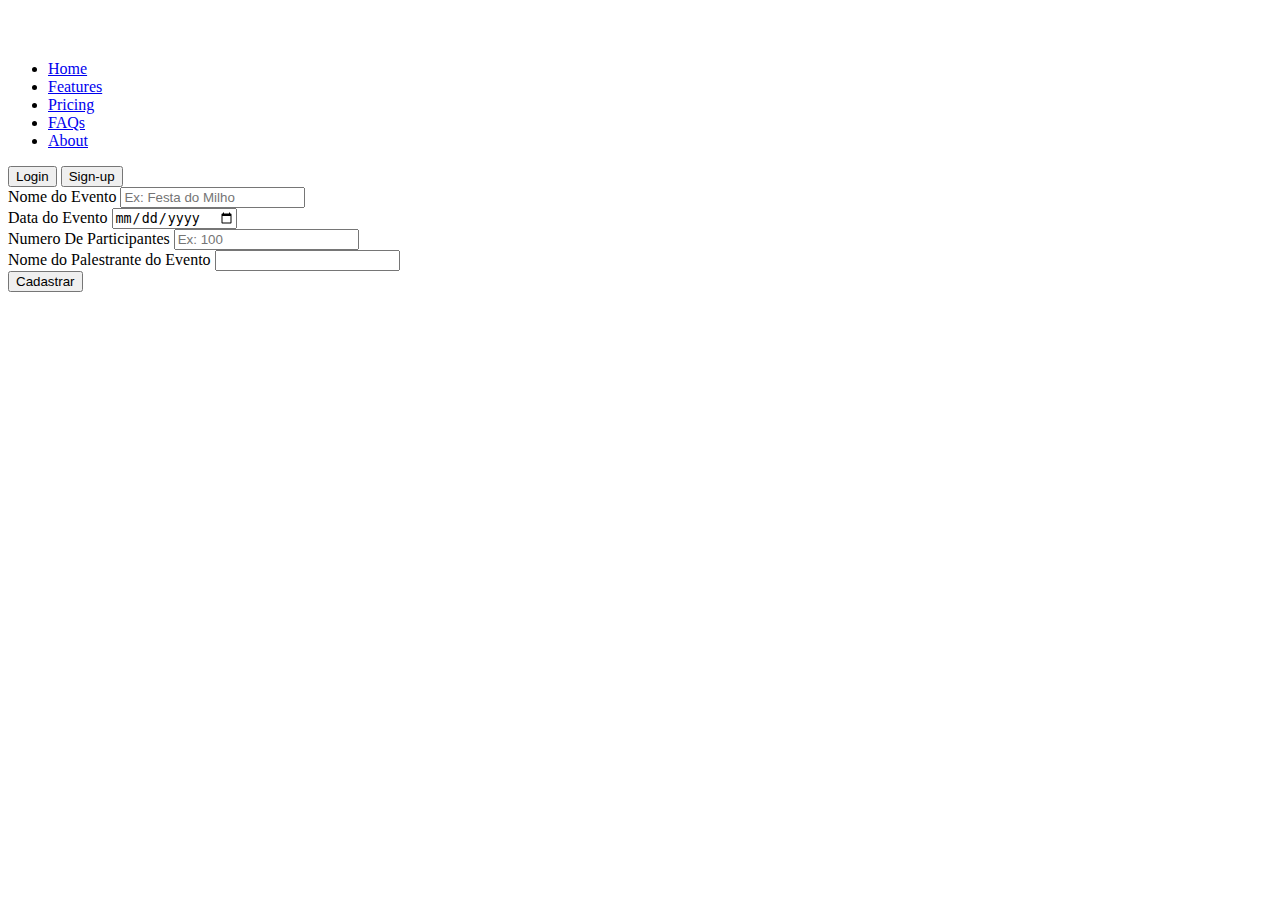
==== index.html @ 4d21f406 "RECEBA" ====
<!DOCTYPE html>
<html lang="en">

<head>
    <meta charset="UTF-8">
    <meta http-equiv="X-UA-Compatible" content="IE=edge">
    <meta name="viewport" content="width=device-width, initial-scale=1.0">
    <title>Document</title>
    <link rel="stylesheet" href="style.css">
    <link href="https://cdn.jsdelivr.net/npm/bootstrap@5.3.0-alpha3/dist/css/bootstrap.min.css" rel="stylesheet"
        integrity="sha384-KK94CHFLLe+nY2dmCWGMq91rCGa5gtU4mk92HdvYe+M/SXH301p5ILy+dN9+nJOZ" crossorigin="anonymous">
</head>

<body>
    <div class="container">
        <header
            class="d-flex flex-wrap align-items-center justify-content-center justify-content-md-between py-3 mb-4 border-bottom">
            <div class="col-md-3 mb-2 mb-md-0">
                <a href="/" class="d-inline-flex link-body-emphasis text-decoration-none">
                    <svg class="bi" width="40" height="32" role="img" aria-label="Bootstrap">
                        <use xlink:href="#bootstrap"></use>
                    </svg>
                </a>
            </div>

            <ul class="nav col-12 col-md-auto mb-2 justify-content-center mb-md-0">
                <li><a href="#" class="nav-link px-2 link-secondary">Home</a></li>
                <li><a href="#" class="nav-link px-2">Features</a></li>
                <li><a href="#" class="nav-link px-2">Pricing</a></li>
                <li><a href="#" class="nav-link px-2">FAQs</a></li>
                <li><a href="#" class="nav-link px-2">About</a></li>
            </ul>

            <div class="col-md-3 text-end">
                <button type="button" class="btn btn-outline-primary me-2">Login</button>
                <button type="button" class="btn btn-primary">Sign-up</button>
            </div>
        </header>
    </div>
    <section>
        <div class="container">
            <form action="">
                <div class="mb-3">
                    <label for="eNome" class="form-label">Nome do Evento</label>
                    <input type="text" class="form-control" id="eNome" placeholder="Ex: Festa do Milho">
                </div>
                <div class="mb-3">
                    <label for="eData" class="form-label">Data do Evento</label>
                    <input type="date" class="form-control" id="eData" placeholder="DD/MM/AAAA">
                </div>
                <div class="mb-3">
                    <label for="eNumero" class="form-label">Numero De Participantes</label>
                    <input type="number" class="form-control" id="eNumero" placeholder="Ex: 100">
                </div>
                <div class="mb-3">
                    <label for="eNomeP" class="form-label">Nome do Palestrante do Evento</label>
                    <input type="text" class="form-control" id="eNomeP" placeholder="">
                </div>
                <input type="submit" value="Cadastrar" onclick="cadastroEvento()">
            </form>
        </div>
    </section>
</body>
<script src="script.js"></script>
<script src="https://cdn.jsdelivr.net/npm/bootstrap@5.3.0-alpha3/dist/js/bootstrap.bundle.min.js"
    integrity="sha384-ENjdO4Dr2bkBIFxQpeoTz1HIcje39Wm4jDKdf19U8gI4ddQ3GYNS7NTKfAdVQSZe"
    crossorigin="anonymous"></script>

</html>
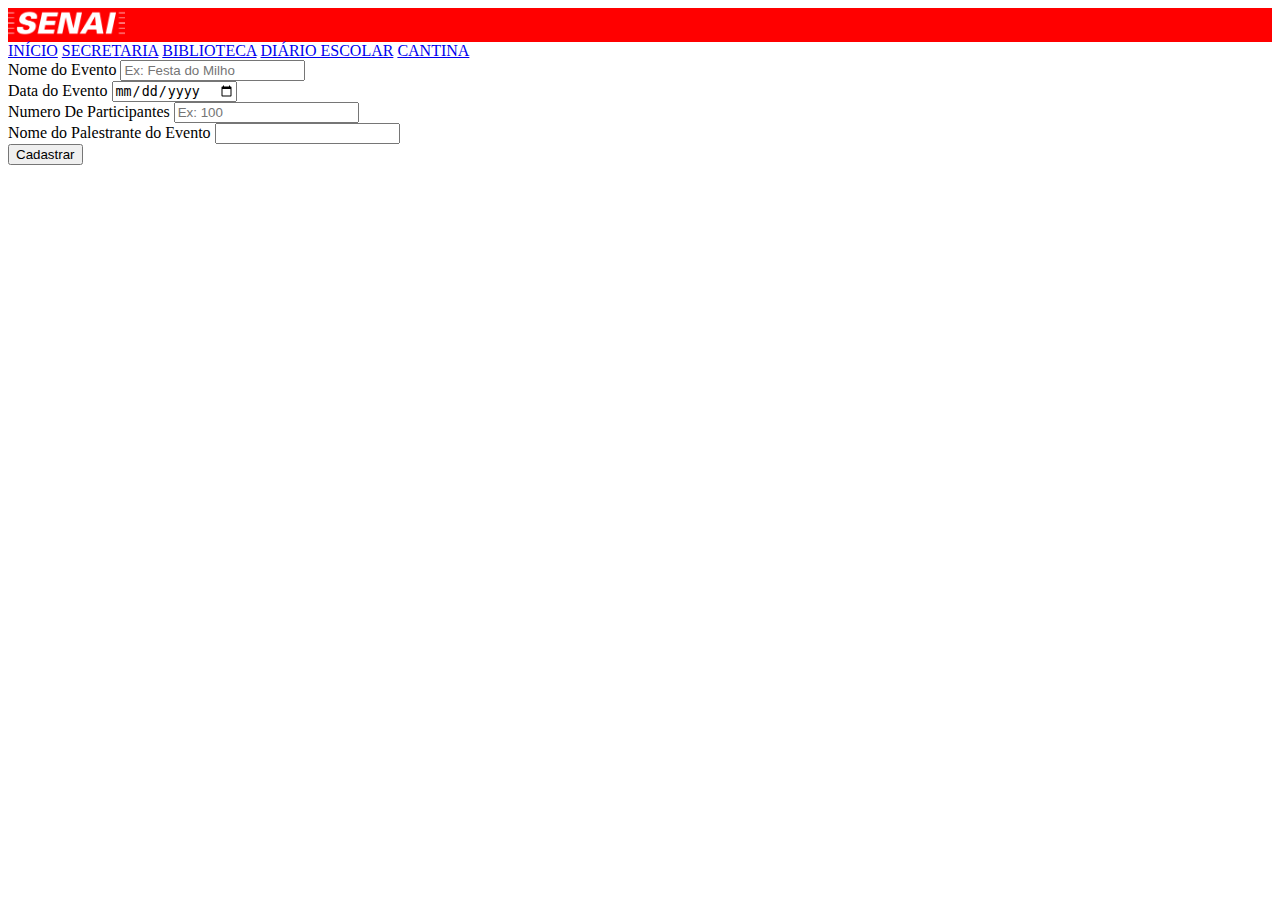
==== commit adbdb803: "Header feita" ====
--- a/index.html
+++ b/index.html
@@ -12,31 +12,27 @@
 </head>
 
 <body>
-    <div class="container">
-        <header
-            class="d-flex flex-wrap align-items-center justify-content-center justify-content-md-between py-3 mb-4 border-bottom">
-            <div class="col-md-3 mb-2 mb-md-0">
-                <a href="/" class="d-inline-flex link-body-emphasis text-decoration-none">
-                    <svg class="bi" width="40" height="32" role="img" aria-label="Bootstrap">
-                        <use xlink:href="#bootstrap"></use>
-                    </svg>
-                </a>
+    <header>
+        <nav class="navbar navbar-expand-lg navbar-light" style="background-color: #ff0000;">
+            <div class="container-fluid">
+                <div class="collapse navbar-collapse justify-content-center">
+                    <img src="img/SENAI_São_Paulo_logo.png" alt="" style="height:30px">
+                </div>
             </div>
+        </nav>
+        <nav class="navbar bg-body-tertiary">
+            <form class="container-fluid justify-content-center">
+                <a class="btn btn-outline-danger me-2" href="#" role="button">INÍCIO</a>
+                <a class="btn btn-outline-danger me-2" href="#" role="button">SECRETARIA</a>
+                <a class="btn btn-outline-danger me-2" href="#" role="button">BIBLIOTECA</a>
+                <a class="btn btn-outline-danger me-2" href="#" role="button">DIÁRIO ESCOLAR</a>
+                <a class="btn btn-outline-danger me-2" href="#" role="button">CANTINA</a>      
+            </form>
+        </nav>
+    </header>
 
-            <ul class="nav col-12 col-md-auto mb-2 justify-content-center mb-md-0">
-                <li><a href="#" class="nav-link px-2 link-secondary">Home</a></li>
-                <li><a href="#" class="nav-link px-2">Features</a></li>
-                <li><a href="#" class="nav-link px-2">Pricing</a></li>
-                <li><a href="#" class="nav-link px-2">FAQs</a></li>
-                <li><a href="#" class="nav-link px-2">About</a></li>
-            </ul>
 
-            <div class="col-md-3 text-end">
-                <button type="button" class="btn btn-outline-primary me-2">Login</button>
-                <button type="button" class="btn btn-primary">Sign-up</button>
-            </div>
-        </header>
-    </div>
+
     <section>
         <div class="container">
             <form action="">
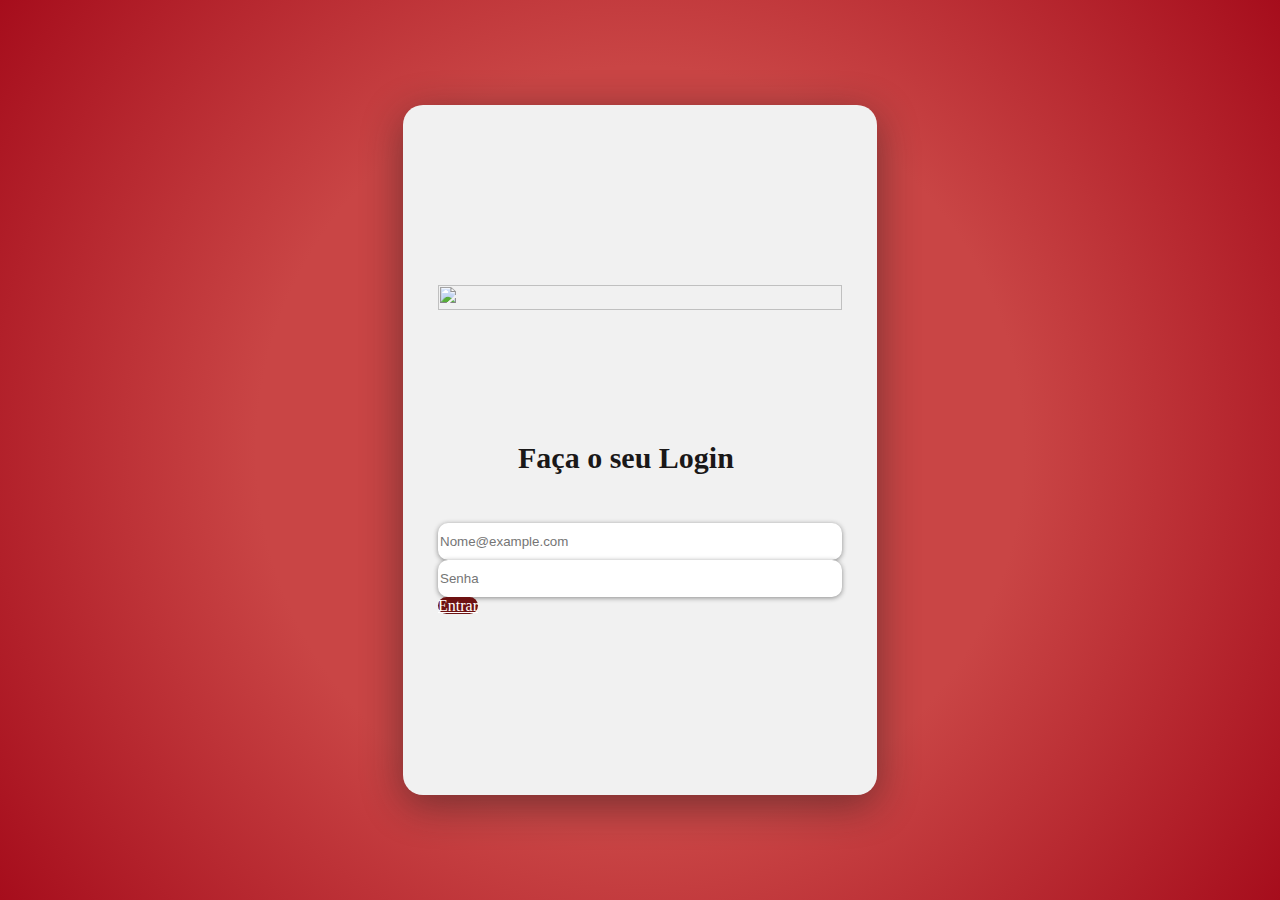
==== commit a44cf009: "Add files via upload" ====
--- a/index.html
+++ b/index.html
@@ -1,65 +1,39 @@
-<!DOCTYPE html>
-<html lang="en">
-
-<head>
-    <meta charset="UTF-8">
-    <meta http-equiv="X-UA-Compatible" content="IE=edge">
-    <meta name="viewport" content="width=device-width, initial-scale=1.0">
-    <title>Document</title>
-    <link rel="stylesheet" href="style.css">
-    <link href="https://cdn.jsdelivr.net/npm/bootstrap@5.3.0-alpha3/dist/css/bootstrap.min.css" rel="stylesheet"
-        integrity="sha384-KK94CHFLLe+nY2dmCWGMq91rCGa5gtU4mk92HdvYe+M/SXH301p5ILy+dN9+nJOZ" crossorigin="anonymous">
-</head>
-
-<body>
-    <header>
-        <nav class="navbar navbar-expand-lg navbar-light" style="background-color: #ff0000;">
-            <div class="container-fluid">
-                <div class="collapse navbar-collapse justify-content-center">
-                    <img src="img/SENAI_São_Paulo_logo.png" alt="" style="height:30px">
-                </div>
-            </div>
-        </nav>
-        <nav class="navbar bg-body-tertiary">
-            <form class="container-fluid justify-content-center">
-                <a class="btn btn-outline-danger me-2" href="#" role="button">INÍCIO</a>
-                <a class="btn btn-outline-danger me-2" href="#" role="button">SECRETARIA</a>
-                <a class="btn btn-outline-danger me-2" href="#" role="button">BIBLIOTECA</a>
-                <a class="btn btn-outline-danger me-2" href="#" role="button">DIÁRIO ESCOLAR</a>
-                <a class="btn btn-outline-danger me-2" href="#" role="button">CANTINA</a>      
-            </form>
-        </nav>
-    </header>
-
-
-
-    <section>
-        <div class="container">
-            <form action="">
-                <div class="mb-3">
-                    <label for="eNome" class="form-label">Nome do Evento</label>
-                    <input type="text" class="form-control" id="eNome" placeholder="Ex: Festa do Milho">
-                </div>
-                <div class="mb-3">
-                    <label for="eData" class="form-label">Data do Evento</label>
-                    <input type="date" class="form-control" id="eData" placeholder="DD/MM/AAAA">
-                </div>
-                <div class="mb-3">
-                    <label for="eNumero" class="form-label">Numero De Participantes</label>
-                    <input type="number" class="form-control" id="eNumero" placeholder="Ex: 100">
-                </div>
-                <div class="mb-3">
-                    <label for="eNomeP" class="form-label">Nome do Palestrante do Evento</label>
-                    <input type="text" class="form-control" id="eNomeP" placeholder="">
-                </div>
-                <input type="submit" value="Cadastrar" onclick="cadastroEvento()">
-            </form>
-        </div>
-    </section>
-</body>
-<script src="script.js"></script>
-<script src="https://cdn.jsdelivr.net/npm/bootstrap@5.3.0-alpha3/dist/js/bootstrap.bundle.min.js"
-    integrity="sha384-ENjdO4Dr2bkBIFxQpeoTz1HIcje39Wm4jDKdf19U8gI4ddQ3GYNS7NTKfAdVQSZe"
-    crossorigin="anonymous"></script>
-
+<!DOCTYPE html>
+<html lang="en">
+
+<head>
+    <meta charset="UTF-8">
+    <meta name="viewport" content="width=device-width, initial-scale=1.0">
+    <title>SENAI</title>
+    <link rel="stylesheet" href="style.css">
+    <link href="https://cdn.jsdelivr.net/npm/bootstrap@5.3.0/dist/css/bootstrap.min.css" rel="stylesheet"
+        integrity="sha384-9ndCyUaIbzAi2FUVXJi0CjmCapSmO7SnpJef0486qhLnuZ2cdeRhO02iuK6FUUVM" crossorigin="anonymous">
+</head>
+
+<body>
+
+    <section class="fundo">
+        <div class="loginMenu">
+                    <img src="img/SENAI_São_Paulo_logo (1).png" alt="">
+                <div class="titulo">
+                    <h1>Faça o seu Login</h1>
+                </div>
+                <br>
+                <div class="login">
+                    <form>
+                        <div class="mb-3">
+                            <input type="email" class="form-control" id="exampleInputEmail1"
+                                aria-describedby="emailHelp" placeholder="Nome@example.com">
+                        </div>
+                        <div class="mb-3">
+                            <input type="password" class="form-control" id="exampleInputPassword1" placeholder="Senha">
+                        </div>
+                        <a type="submit" class="btn btn-danger" role="button" href="home.html">Entrar</a>
+                    </form>
+                </div>
+            </div>
+        </div>
+    </section>
+</body>
+
 </html>--- a/style.css
+++ b/style.css
@@ -0,0 +1,67 @@
+body {
+    margin: 0;
+    background: rgb(201,69,69);
+    background: radial-gradient(circle, rgba(201,69,69,1) 49%, rgba(166,13,28,1) 100%);
+}
+
+
+.fundo {
+    width: 100vw;
+    height: 100vh;
+    display: flex;
+    justify-content: center;
+    align-items: center;
+}
+.loginMenu {
+    background-color: rgb(241, 241, 241);
+    padding: 30px 35px;
+    display: flex;
+    border-radius: 20px;
+    box-shadow: 0px 10px 40px rgba(27, 27, 27, 0.486);
+    height: 70vh;
+    justify-content: center;
+    flex-direction: column;
+}
+
+.loginMenu img {
+    height: 20%;
+    width: 100%;
+}
+
+.login {
+    margin-top: 10px;
+}
+.login label {
+    font-family: 'Segoe UI', Tahoma, Geneva, Verdana, sans-serif;
+    font-size: 20px;
+}
+
+.login a {
+    border: none;
+    color: white;
+    background-color: rgb(110, 18, 18);
+    border-radius: 10px;
+    width: 200px;
+    height: 40px;
+
+}
+.login input {
+    height: 35px;
+    width: 400px;
+    border: none;
+    box-shadow: 0px 1px 5px rgba(27, 27, 27, 0.486);
+    border-radius: 10px;
+}
+
+.titulo h1 {
+    font-weight: ;
+    font-size: 30px;
+    margin-left: 80px;
+    margin-top: 30px;
+    color: rgb(26, 24, 24);
+}
+
+
+
+
+
